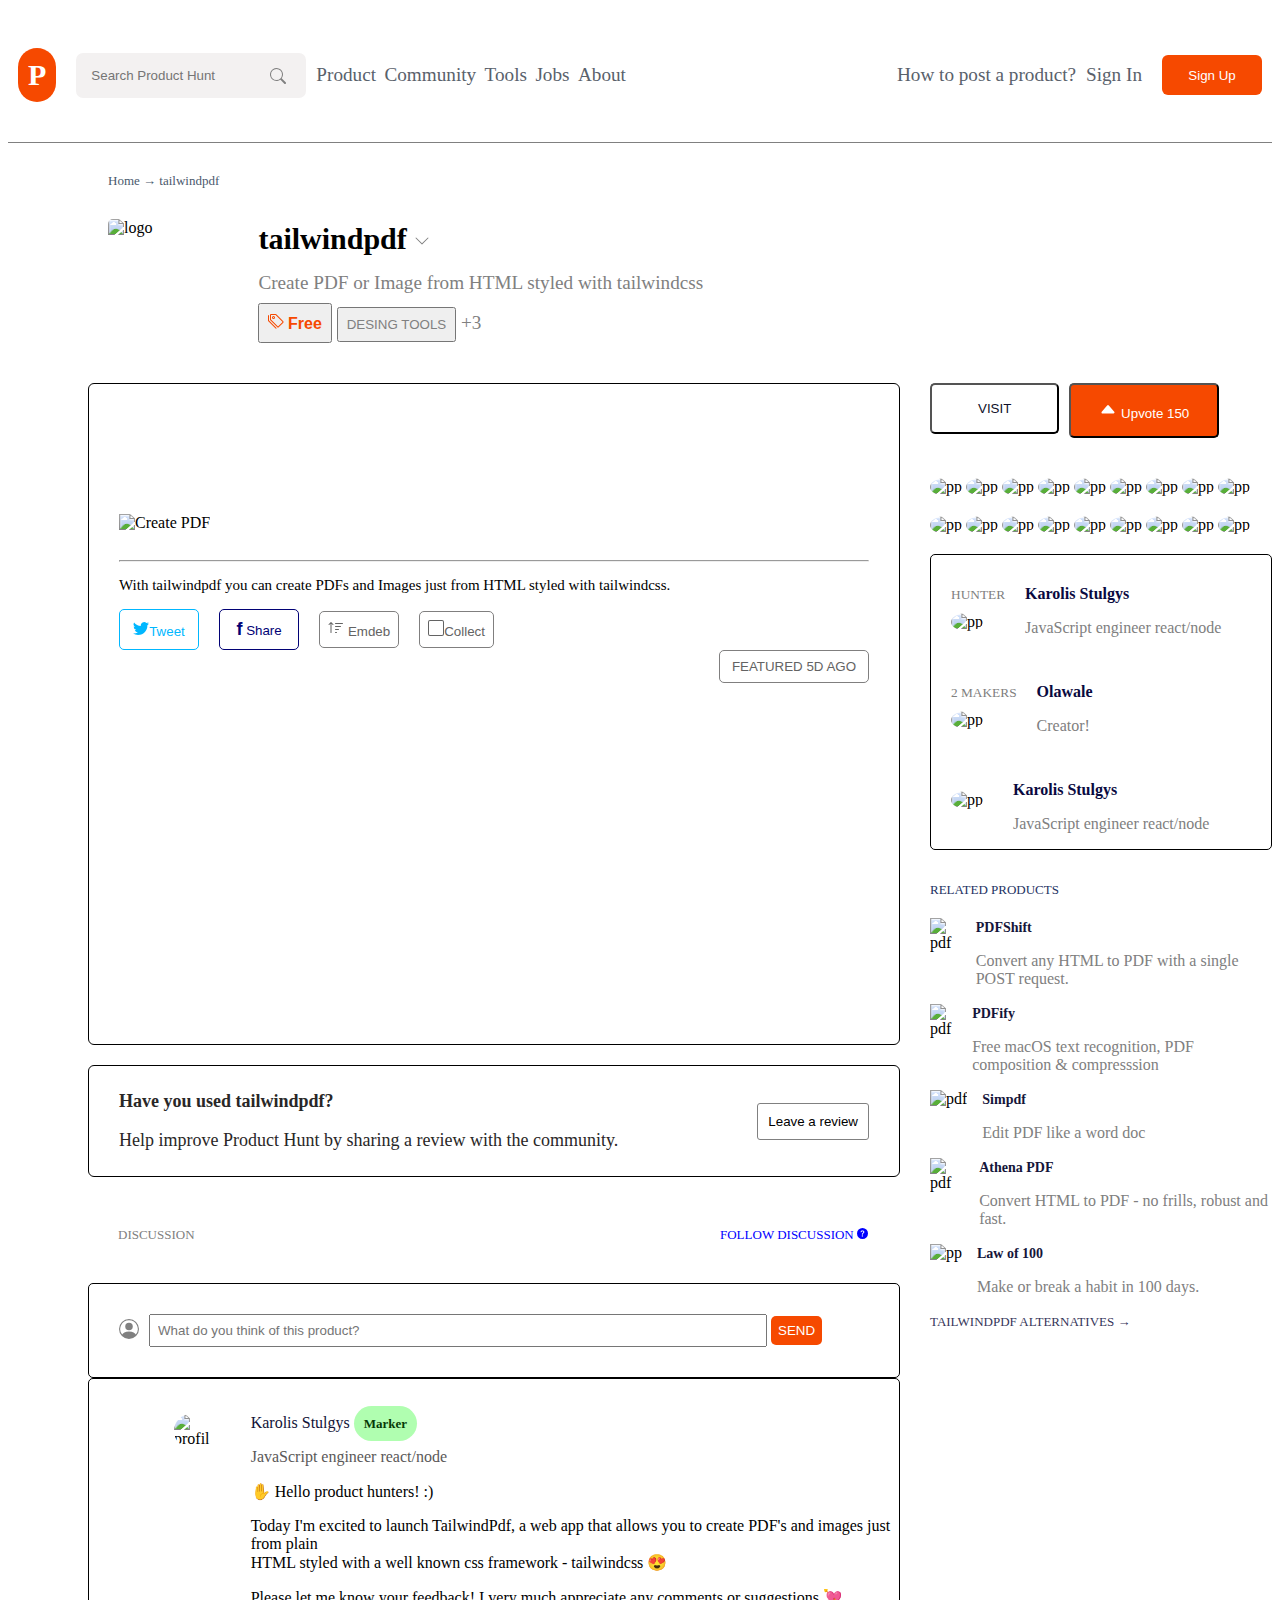
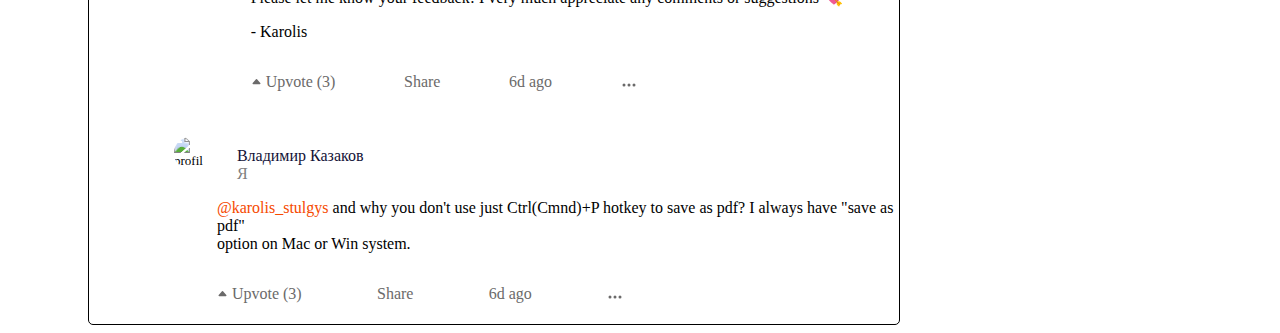
==== index.html @ 7cafa49d "taiwind-project end!" ====
<!DOCTYPE html>
<html lang="en">
<head>
    <meta charset="UTF-8">
    <meta http-equiv="X-UA-Compatible" content="IE=edge">
    <meta name="viewport" content="width=device-width, initial-scale=1.0">
    <title>tailwind.pdf</title>
    <link rel="stylesheet" href="style.css">
</head>
<body>
    <nav> 
<div class="head">
    <p> <b> P </b> </p>
</div>  
<div class="head-2"> 
    <svg xmlns="http://www.w3.org/2000/svg" width="16" height="16" fill="currentColor" class="bi bi-search" viewBox="0 0 16 16">
    <path d="M11.742 10.344a6.5 6.5 0 1 0-1.397 1.398h-.001c.03.04.062.078.098.115l3.85 3.85a1 1 0 0 0 1.415-1.414l-3.85-3.85a1.007 1.007 0 0 0-.115-.1zM12 6.5a5.5 5.5 0 1 1-11 0 5.5 5.5 0 0 1 11 0z"/>
    </svg>      
  <input type="text"  placeholder="Search Product Hunt">
</div>
<div class="follow-links">
    <a href="https://www.producthunt.com/posts/tailwindpdf">Product</a>
    <a href="https://www.producthunt.com/posts/tailwindpdf">Community</a>
    <a href="https://www.producthunt.com/posts/tailwindpdf">Tools</a>
    <a href="https://www.producthunt.com/posts/tailwindpdf">Jobs</a>
    <a href="https://www.producthunt.com/posts/tailwindpdf">About</a>
</div>
<div class="help-links">
    <a href="https://www.producthunt.com/posts/tailwindpdf">How to post a product?</a>
    <span>Sign In </span>
</div>  
<div class="head-button"> 
    <button>Sign Up</button>
</div>
    </nav>
<div class="small-text">
    <a href="https://www.producthunt.com/posts/tailwindpdf">Home
        → 
       tailwindpdf</a>
</div>
<div class=" header-main">
        <img src="https://ph-files.imgix.net/bdd98e55-6cdf-4f98-983f-02932506f903.png?auto=format&auto=compress&codec=mozjpeg&cs=strip&w=100&h=100&fit=crop&bg=0fff&dpr=2" alt="logo">
<div class="header-text">
        <b>tailwindpdf <svg xmlns="http://www.w3.org/2000/svg" width="16" height="16" fill="currentColor" class="bi bi-chevron-down" viewBox="0 0 16 16">
        <path fill-rule="evenodd" d="M1.646 4.646a.5.5 0 0 1 .708 0L8 10.293l5.646-5.647a.5.5 0 0 1 .708.708l-6 6a.5.5 0 0 1-.708 0l-6-6a.5.5 0 0 1 0-.708z"/>
        </svg></b> <br>
        <span>Create PDF or Image from HTML styled with tailwindcss</span> <br>
        <button><svg xmlns="http://www.w3.org/2000/svg" width="16" height="16" fill="currentColor" class="bi bi-tags" viewBox="0 0 16 16">
        <path d="M3 2v4.586l7 7L14.586 9l-7-7H3zM2 2a1 1 0 0 1 1-1h4.586a1 1 0 0 1 .707.293l7 7a1 1 0 0 1 0 1.414l-4.586 4.586a1 1 0 0 1-1.414 0l-7-7A1 1 0 0 1 2 6.586V2z"/>
        <path d="M5.5 5a.5.5 0 1 1 0-1 .5.5 0 0 1 0 1zm0 1a1.5 1.5 0 1 0 0-3 1.5 1.5 0 0 0 0 3zM1 7.086a1 1 0 0 0 .293.707L8.75 15.25l-.043.043a1 1 0 0 1-1.414 0l-7-7A1 1 0 0 1 0 7.586V3a1 1 0 0 1 1-1v5.086z"/>
        </svg> <b> Free </b></button> <button> DESING TOOLS</button> <span>+3</span>
</div>
</div>
<div class="all">
<div class="main">
<div class="main-1">
<div class="selection-1">
        <img src="https://ph-files.imgix.net/fbbaceaa-be43-48a5-97a3-91b408077b2d.png?auto=format&auto=compress&codec=mozjpeg&cs=strip&w=635&h=380&fit=max&bg=0fff&dpr=2" alt="Create PDF">
</div>
<hr>
<div class="section-2">
   <p>With tailwindpdf you can create PDFs and Images just from HTML styled with tailwindcss.</p>
<div class="buttons-2">
<div class="b-1">
    <button><svg xmlns="http://www.w3.org/2000/svg" width="16" height="16" fill="currentColor" class="bi bi-twitter" viewBox="0 0 16 16">
    <path d="M5.026 15c6.038 0 9.341-5.003 9.341-9.334 0-.14 0-.282-.006-.422A6.685 6.685 0 0 0 16 3.542a6.658 6.658 0 0 1-1.889.518 3.301 3.301 0 0 0 1.447-1.817 6.533 6.533 0 0 1-2.087.793A3.286 3.286 0 0 0 7.875 6.03a9.325 9.325 0 0 1-6.767-3.429 3.289 3.289 0 0 0 1.018 4.382A3.323 3.323 0 0 1 .64 6.575v.045a3.288 3.288 0 0 0 2.632 3.218 3.203 3.203 0 0 1-.865.115 3.23 3.23 0 0 1-.614-.057 3.283 3.283 0 0 0 3.067 2.277A6.588 6.588 0 0 1 .78 13.58a6.32 6.32 0 0 1-.78-.045A9.344 9.344 0 0 0 5.026 15z"/>
    </svg>Tweet</button>
</div>
<div class="b-2">
    <button><b>f</b> Share</button>
</div>
<div class="b-3">
    <button> <svg xmlns="http://www.w3.org/2000/svg" width="16" height="16" fill="currentColor" class="bi bi-sort-up" viewBox="0 0 16 16">
    <path d="M3.5 12.5a.5.5 0 0 1-1 0V3.707L1.354 4.854a.5.5 0 1 1-.708-.708l2-1.999.007-.007a.498.498 0 0 1 .7.006l2 2a.5.5 0 1 1-.707.708L3.5 3.707V12.5zm3.5-9a.5.5 0 0 1 .5-.5h7a.5.5 0 0 1 0 1h-7a.5.5 0 0 1-.5-.5zM7.5 6a.5.5 0 0 0 0 1h5a.5.5 0 0 0 0-1h-5zm0 3a.5.5 0 0 0 0 1h3a.5.5 0 0 0 0-1h-3zm0 3a.5.5 0 0 0 0 1h1a.5.5 0 0 0 0-1h-1z"/>
    </svg> Emdeb</button>
</div>
<div class="b-4">
    <button><svg xmlns="http://www.w3.org/2000/svg" width="16" height="16" fill="currentColor" class="bi bi-square" viewBox="0 0 16 16">
    <path d="M14 1a1 1 0 0 1 1 1v12a1 1 0 0 1-1 1H2a1 1 0 0 1-1-1V2a1 1 0 0 1 1-1h12zM2 0a2 2 0 0 0-2 2v12a2 2 0 0 0 2 2h12a2 2 0 0 0 2-2V2a2 2 0 0 0-2-2H2z"/>
    </svg>Collect</button>
</div>
 </div>   
 </div>
<div class="button-end">
<button>FEATURED 5D AGO </button>
</div>
</div>
<div class="main-2">
<div class="text-m2">
<p> <b> Have you used tailwindpdf? </b></p>
<p>Help improve Product Hunt by sharing a review with the community.</p>
</div>
<div class="button-m2">
    <button>Leave a review</button>
</div>
</div>
<div class="discussion">
<span>DISCUSSION</span>
<span style="color: blue;">FOLLOW DISCUSSION <svg xmlns="http://www.w3.org/2000/svg" width="11" height="11" fill="currentColor" class="bi bi-question-circle-fill" viewBox="0 0 16 16">
    <path d="M16 8A8 8 0 1 1 0 8a8 8 0 0 1 16 0zM5.496 6.033h.825c.138 0 .248-.113.266-.25.09-.656.54-1.134 1.342-1.134.686 0 1.314.343 1.314 1.168 0 .635-.374.927-.965 1.371-.673.489-1.206 1.06-1.168 1.987l.003.217a.25.25 0 0 0 .25.246h.811a.25.25 0 0 0 .25-.25v-.105c0-.718.273-.927 1.01-1.486.609-.463 1.244-.977 1.244-2.056 0-1.511-1.276-2.241-2.673-2.241-1.267 0-2.655.59-2.75 2.286a.237.237 0 0 0 .241.247zm2.325 6.443c.61 0 1.029-.394 1.029-.927 0-.552-.42-.94-1.029-.94-.584 0-1.009.388-1.009.94 0 .533.425.927 1.01.927z"/>
  </svg> </span> 
</div>
<div class="form">
    <svg xmlns="http://www.w3.org/2000/svg" width="20" height="20" fill="currentColor" class="bi bi-person-circle" viewBox="0 0 16 16">
        <path d="M11 6a3 3 0 1 1-6 0 3 3 0 0 1 6 0z"/>
        <path fill-rule="evenodd" d="M0 8a8 8 0 1 1 16 0A8 8 0 0 1 0 8zm8-7a7 7 0 0 0-5.468 11.37C3.242 11.226 4.805 10 8 10s4.757 1.225 5.468 2.37A7 7 0 0 0 8 1z"/>
      </svg>
    <form action="">
        <input type="text" placeholder="What do you think of this product?">
        <input type="submit" value="SEND">
    </form>
</div>
<div class="dialog">
<div class="dialog-1">
<div class="image-d">
<img src="https://ph-avatars.imgix.net/3654450/original?auto=format&auto=compress&codec=mozjpeg&cs=strip&w=30&h=30&fit=crop&dpr=2" alt="profil">
</div>
<div class="blok">
<a href="#">Karolis Stulgys</a> <span> <b> Marker</b> </span> 
<div class="green-p">
<p>JavaScript engineer react/node</p> 
</div>
<p> &#9995;  Hello product hunters! :) </p>
<p>Today I'm excited to launch TailwindPdf, a web app that allows you to create PDF's and images just from plain  <br> HTML styled with a well known css framework - tailwindcss  &#x1F60D;</p>
<p>Please let me know your feedback! I very much appreciate any comments or suggestions &#x1F498;</p>
<p>- Karolis

</p>
<div class="share">
<p><svg xmlns="http://www.w3.org/2000/svg" width="11" height="11" fill="currentColor" class="bi bi-caret-up-fill" viewBox="0 0 16 16">
    <path d="m7.247 4.86-4.796 5.481c-.566.647-.106 1.659.753 1.659h9.592a1 1 0 0 0 .753-1.659l-4.796-5.48a1 1 0 0 0-1.506 0z"/>
  </svg> Upvote (3)</p>
  <p>Share</p>
  <p>6d ago</p>
  <div class="bottom-svg">
  <svg xmlns="http://www.w3.org/2000/svg" width="16" height="16" fill="currentColor" class="bi bi-three-dots" viewBox="0 0 16 16">
    <path d="M3 9.5a1.5 1.5 0 1 1 0-3 1.5 1.5 0 0 1 0 3zm5 0a1.5 1.5 0 1 1 0-3 1.5 1.5 0 0 1 0 3zm5 0a1.5 1.5 0 1 1 0-3 1.5 1.5 0 0 1 0 3z"/>
  </svg>
  </div>
</div>
</div>
</div>
<div class="dialog-2">
<div class="Image-d2">
<img src="https://ph-avatars.imgix.net/3450145/original?auto=format&auto=compress&codec=mozjpeg&cs=strip&w=30&h=30&fit=crop&dpr=2" alt="profil">
</div>
<div class="vladimir">
    <div class="a-black">
    <a href="#">Владимир Казаков</a>
    <span>Я</span>
    </div>
    <p><a href="#">@karolis_stulgys </a>and why you don't use just Ctrl(Cmnd)+P hotkey to save as pdf? I always have "save as pdf" <br> option on Mac or Win system. </p>
<div class="share-2">
      <p><svg xmlns="http://www.w3.org/2000/svg" width="11" height="11" fill="currentColor" class="bi bi-caret-up-fill" viewBox="0 0 16 16">
      <path d="m7.247 4.86-4.796 5.481c-.566.647-.106 1.659.753 1.659h9.592a1 1 0 0 0 .753-1.659l-4.796-5.48a1 1 0 0 0-1.506 0z"/>
      </svg> Upvote (3)</p>
      <p>Share</p>
      <p>6d ago</p>
      <div class="bottom-svg">
      <svg xmlns="http://www.w3.org/2000/svg" width="16" height="16" fill="currentColor" class="bi bi-three-dots" viewBox="0 0 16 16">
      <path d="M3 9.5a1.5 1.5 0 1 1 0-3 1.5 1.5 0 0 1 0 3zm5 0a1.5 1.5 0 1 1 0-3 1.5 1.5 0 0 1 0 3zm5 0a1.5 1.5 0 1 1 0-3 1.5 1.5 0 0 1 0 3z"/>
      </svg>
      </div>
    </div>
    </div>
</div>
</div>
</div>
<div class="aside">
<div class="button-aside">
    <div class="button-a1">
   <button><a href="#">VISIT</a></button>
   </div>
   <div class="button-a2">
    <button><svg style="color: white;" xmlns="http://www.w3.org/2000/svg" width="18" height="18" fill="currentColor" class="bi bi-caret-up-fill" viewBox="0 0 16 16">
        <path d="m7.247 4.86-4.796 5.481c-.566.647-.106 1.659.753 1.659h9.592a1 1 0 0 0 .753-1.659l-4.796-5.48a1 1 0 0 0-1.506 0z"/>
       </svg> Upvote 150</button>
       </div>
</div>
<div class="aside-image1">
<img src="https://ph-avatars.imgix.net/1159063/9912d722-1ae8-460a-ae63-201c85e8f1e5?auto=format&auto=compress&codec=mozjpeg&cs=strip&w=30&h=30&fit=crop&dpr=2" alt="pp">
<img src="https://ph-avatars.imgix.net/2884789/fb47981a-ba2f-4bc9-9e07-a5b73481e9d3?auto=format&auto=compress&codec=mozjpeg&cs=strip&w=30&h=30&fit=crop&dpr=2" alt="pp">
<img src="https://ph-avatars.imgix.net/3654450/original?auto=format&auto=compress&codec=mozjpeg&cs=strip&w=30&h=30&fit=crop&dpr=2" alt="pp">
<img src="https://ph-avatars.imgix.net/3787851/50c4e84e-4d56-486e-ab7f-672327576ddf?auto=format&auto=compress&codec=mozjpeg&cs=strip&w=30&h=30&fit=crop&dpr=2" alt="pp">
<img src="https://ph-avatars.imgix.net/813253/72d5e7a1-6564-44f4-8450-988e96e06024?auto=format&auto=compress&codec=mozjpeg&cs=strip&w=30&h=30&fit=crop&dpr=2" alt="pp">
<img src="https://ph-avatars.imgix.net/12139/original?auto=format&auto=compress&codec=mozjpeg&cs=strip&w=30&h=30&fit=crop&dpr=2" alt="pp">
<img src="https://ph-avatars.imgix.net/1012956/original?auto=format&auto=compress&codec=mozjpeg&cs=strip&w=30&h=30&fit=crop&dpr=2" alt="pp">
<img src="https://ph-avatars.imgix.net/4089218/1e1d0c8e-48a5-4b72-a813-0e46cb10d51a?auto=format&auto=compress&codec=mozjpeg&cs=strip&w=30&h=30&fit=crop&dpr=2" alt="pp">
<img src="https://ph-avatars.imgix.net/2635/original?auto=format&auto=compress&codec=mozjpeg&cs=strip&w=30&h=30&fit=crop&dpr=2" alt="pp">
</div>
<div class="aside-image2">
    <img src="https://ph-avatars.imgix.net/968195/original?auto=format&auto=compress&codec=mozjpeg&cs=strip&w=30&h=30&fit=crop&dpr=2" alt="pp">
    <img src="https://ph-avatars.imgix.net/2938072/61c9cfca-b125-4663-8bb3-44af29a37948?auto=format&auto=compress&codec=mozjpeg&cs=strip&w=30&h=30&fit=crop&dpr=2" alt="pp">
    <img src="https://ph-avatars.imgix.net/457118/original?auto=format&auto=compress&codec=mozjpeg&cs=strip&w=30&h=30&fit=crop&dpr=2" alt="pp">
    <img src="https://ph-avatars.imgix.net/3502075/f1619c57-e4ea-46c3-acd3-76c53f5d6c1e?auto=format&auto=compress&codec=mozjpeg&cs=strip&w=30&h=30&fit=crop&dpr=2" alt="pp">
    <img src="https://ph-avatars.imgix.net/144394/original?auto=format&auto=compress&codec=mozjpeg&cs=strip&w=30&h=30&fit=crop&dpr=2" alt="pp">
    <img src="https://ph-avatars.imgix.net/2113395/original?auto=format&auto=compress&codec=mozjpeg&cs=strip&w=30&h=30&fit=crop&dpr=2" alt="pp">
    <img src="https://ph-avatars.imgix.net/3573528/original?auto=format&auto=compress&codec=mozjpeg&cs=strip&w=30&h=30&fit=crop&dpr=2" alt="pp">
    <img src="https://ph-avatars.imgix.net/3334435/8c9f2a0b-ae94-412b-9e8a-1d7dc95a2dd3?auto=format&auto=compress&codec=mozjpeg&cs=strip&w=30&h=30&fit=crop&dpr=2" alt="pp">
    <img src="https://ph-avatars.imgix.net/3015239/original?auto=format&auto=compress&codec=mozjpeg&cs=strip&w=30&h=30&fit=crop&dpr=2" alt="pp">
    </div>
    <div class="hunter">
        <div class="hunter-main">
    <div class="h-main1">
     <span>HUNTER</span>   <br>
    <img src="https://ph-avatars.imgix.net/3654450/original?auto=format&auto=compress&codec=mozjpeg&cs=strip&w=30&h=30&fit=crop&dpr=2" alt="pp">
    </div>
<div class="hunter-1">
 <a href="#">Karolis Stulgys</a>
<p>JavaScript engineer react/node</p>
</div>
</div>
<div class="hunter-main2">
<div class="h-main2">
  <span>2 MAKERS</span>  <br>
<img src="https://ph-avatars.imgix.net/4223953/original?auto=format&auto=compress&codec=mozjpeg&cs=strip&w=30&h=30&fit=crop&dpr=2" alt="pp">
</div>
<div class="hunter-2">
<a href="#">Olawale</a>
<p>Creator!</p>
</div>
</div>
<div class="hunter-main3">
<div class="h-main3">
    <img src="https://ph-avatars.imgix.net/3654450/original?auto=format&auto=compress&codec=mozjpeg&cs=strip&w=30&h=30&fit=crop&dpr=2" alt="pp">
 </div>   
 <div class="hunter-3">   
    <a href="#">Karolis Stulgys</a>
    <p>JavaScript engineer react/node</p>
</div>
</div>
</div>
<div class="section">
    <span>RELATED PRODUCTS</span>
<div class="all-section1">
    <div class="section-image1">
        <img src="https://ph-files.imgix.net/3d93b136-72e2-48b6-a94b-139efe3a367d.png?auto=format&auto=compress&codec=mozjpeg&cs=strip&w=60&h=60&fit=crop&bg=0fff&dpr=2" alt="pdf">
    </div>
    <div class="section-text1">
        <a href="#">PDFShift</a>
        <p>Convert any HTML to PDF with a single POST request.</p>
    </div>
    </div>
    <div class="all-section2">
        <div class="section-image2">
            <img src="https://ph-files.imgix.net/8ac3fc75-09e1-490b-930c-5b1096d6f7aa.png?auto=format&auto=compress&codec=mozjpeg&cs=strip&w=60&h=60&fit=crop&bg=0fff&dpr=2" alt="pdf">
        </div>
        <div class="section-text2">
            <a href="#">PDFify</a>
            <p>Free macOS text recognition, PDF composition & compresssion</p>
        </div>
        </div><div class="all-section3">
            <div class="section-image3">
                <img src="https://ph-files.imgix.net/67acd32b-92ef-4477-a9b7-7d024283edae.jpeg?auto=format&auto=compress&codec=mozjpeg&cs=strip&w=60&h=60&fit=crop&bg=0fff&dpr=2" alt="pdf">
            </div>
            <div class="section-text3">
                <a href="#">Simpdf</a>
                <p>Edit PDF like a word doc</p>
            </div>
            </div>
            <div class="all-section4">
                <div class="section-image4">
                    <img src="https://ph-files.imgix.net/ee40ef5c-41e1-4887-8681-c5dd7b4f608a.png?auto=format&auto=compress&codec=mozjpeg&cs=strip&w=60&h=60&fit=crop&bg=0fff&dpr=2" alt="pdf">
                </div>
                <div class="section-text4">
                    <a href="#">Athena PDF</a>
                    <p>Convert HTML to PDF - no frills, robust and fast.</p>
                </div>
                </div>
                <div class="all-section5">
            <div class="section-image5">
                <img src="https://ph-files.imgix.net/8c749cbf-2e71-4795-b4a4-8b132f3b1ab5.png?auto=format&auto=compress&codec=mozjpeg&cs=strip&w=60&h=60&fit=crop&bg=0fff&dpr=2" alt="pp">
            </div>
            <div class="section-text5">
                <a href="#">Law of 100</a>
                <p>Make or break a habit in 100 days.</p>
            </div>
                </div>
</div>
<div class="end-link">
<a href="#"> TAILWINDPDF ALTERNATIVES →
</a>
</div>
</div>
</div>
</div>
</body>
</html>
---- style.css ----
.head{
    margin-right: 20px;
}
.head p{
    font-size: 30px;
    align-content: space-between;
    background-color: #f64900;
    color: white;
    padding: 10px;
    border-radius: 500px;
}
.follow-links{
    display: flex;
    width: 30%;
    justify-content: space-between;
    font-size: larger;
    margin-left: 10px;
}
.head-2{
    position: relative;
}
.head-2 svg{
    position: absolute;
    right: 20px;
    top: 15px;
    color: gray;
}
.head-2 input {
    border:gainsboro;
    background-color: rgb(243, 241, 241);
    width: 200px;
    height: 15px;
    border-radius: 7px ;
    padding: 15px;
}
.head-2 :hover{
   border: 1px solid #f64900;
   width: 900px;
}
.follow-links a{
   text-decoration: none;
   color:rgb(89, 97, 107) ;
}
.follow-links a:hover{
   color: #f64900;
}
.help-links{
    display: flex;
    justify-content: end;
    justify-items: center;
    width: 50%;
    font-size: larger;
    color:rgb(89, 97, 107) ;
}
.help-links :hover{
    color: #f64900;
}
.help-links a {
    text-decoration: none;
    color:rgb(89, 97, 107) ;
    margin-left: 30px;
}
.head-button button{
    background-color: #f64900;
    color: white;
    border-radius: 6px;
    border: none;
    height: 40px;
    width: 100px;
    padding: 10px;
    margin-left: 20px;
}
.help-links span{
    margin-left: 10px;
}
nav{
   display: flex;
   align-items:center ;
   padding: 10px;
   border-bottom: 1px solid gray;
}
.small-text a {
    text-decoration: none;
    color: rgb(74, 89, 109);
}
.small-text{
    margin-left: 100px;
    margin-top: 30px;
    font-size: small;
}
.header-main{
    display: flex;
    margin-top: 30px;
    width: 55%;
    justify-content: space-between;
}
.header-main img{
    width: 120px;
    height: 120px;
    border-radius: 5px;
    margin-left: 100px;
}
.header-text{
    font-size: larger;
    line-height: 40px;
}
.header-text b{
    font-size: 30px;
}
.header-text b > svg{
    color: gray;
}
.header-text span{
    color: gray;
}
.header-text button > svg{
    color: #f64900;
}
.header-text button > b{
    color: #f64900;
    font-size: medium;
}
.header-text button:hover{
color: #f64900;
}
.header-text button{
    color: gray;
    padding: 8px;
}
.main-1{
    border: 1px solid;
    width: 750px;
    padding: 30px;
    border-radius: 6px;
    margin-top: 40px;
    margin-left: 80px;
    height: 600px;
}
.selection-1 img{
    width: 600px;
    margin-top: 100px;
    margin-bottom: 20px;
}
.section-2 p{
    font-size: 15px;
}
.button-end{
    display: flex;
    justify-content: end;
}
.buttons-2{
    display: flex;
    width: 50%;
    justify-content: space-between;
    align-items: center;
}
.b-1 button{
    border: 1px solid rgb(0, 183, 255);
    background-color: inherit;
    color: rgb(0, 183, 255);
    padding: 10px;
    border-radius: 5px;
    width: 80px;
}
.b-2 button{
    border: 1px solid rgb(1, 1, 117);
    background-color: inherit;
    padding: 9px;
    border-radius: 5px;
    width: 80px;
    color: rgb(1, 1, 117);
}
.b-2 b{
    font-size: large;
}
.b-3  button{
    background-color: inherit; 
    padding: 8px;
    color: rgb(99, 99, 99);
    border-radius: 5px;
    border:  1px solid rgb(128, 127, 127); 
}
.b-4 button{
    background-color: inherit; 
    padding: 8px;
    color: rgb(99, 99, 99);
    border-radius: 5px;
    border:  1px solid rgb(128, 127, 127); 
}
.button-end button{
    background-color: inherit; 
    padding: 8px;
    width: 150px;
    color: rgb(99, 99, 99);
    border-radius: 5px;
    border:  1px solid rgb(128, 127, 127);
}
.b-1 button:hover{
    background-color:rgb(0, 183, 255) ;
    color: white;
}
.b-2 button:hover{
    background-color:rgb(1, 1, 117) ;
    color: white;
}
.b-3 button:hover{
    background-color:rgb(171, 171, 171);
}
.b-4 button:hover{
    background-color: rgb(171, 171, 171);
}
.main-2{
    width: 750px;
    border: 1px solid;
    margin-top: 20px;
    border-radius: 6px;
    margin-left: 80px;
    padding: 30px;
    height: 50px;
    display: flex;
    align-items: center;
    justify-content: space-between;
}
.text-m2{
    font-size: large;
    color: rgb(41, 39, 39);
}
.button-m2 button{
    border-radius: 3px;
    padding: 10px;
    border: 1px solid gray;
    background-color: inherit;
}
.button-m2 button:hover{
    border: 1px solid #f64900;
}
.discussion {
    width: 750px;
    margin-top: 20px;
    margin-left: 80px;
    padding: 30px;
    display: flex;
    align-items: center;
    justify-content: space-between;
    font-size: small;
    color: gray;
}
.form{
    width: 750px;
    margin-top: 10px;
    margin-left: 80px;
    padding: 30px;
    border: 1px solid; 
    display: flex;
    border-radius: 5px;
}
.form input[type="text"]{
    width: 600px;
    padding: 7px;
}
.form input[type="submit"]{
    background-color: #f64900;
    color: white;
    padding: 7px;
    border: none;
    border-radius: 5px;
}
.form svg{
    margin-right: 10px;
    margin-top: 5px;
    color: gray;
}
.dialog-1{
    margin-left: 80px;
    margin-top: 30px;
    display: flex;
}
.blok{
    margin-left: 30px;
}
.image-d img{
    border-radius: 100px;
}
.blok a{
    text-decoration: none;
    color: rgb(18, 18, 55);
}
.blok span{
    background-color: rgb(176, 254, 176);
    color: rgb(6, 59, 6);
    padding: 10px;
    border-radius: 20px;
    font-size: small;
}
.green-p{
    color: rgb(90, 88, 88);
}
.share{
    display:flex;
    width: 60%;
    justify-content: space-between;
    color: rgb(107, 106, 106);
}
.bottom-svg{
    margin-top: 20px;
}
.share-2{
    display:flex;
    width: 60%;
    justify-content: space-between;
    color: rgb(107, 106, 106);
}
.vladimir a{
color: #f64900;
text-decoration: none;
}
.Image-d2 img{
    border-radius: 200px;
    font-size: small;
}
.dialog{
    border: 1px solid;
    width: 800px;
    border-radius: 5px;
    margin-left: 80px;
    padding: 5px;
}
.dialog-2{
    margin-left: 80px;
    margin-top: 30px;
    display: flex;
}
.a-black a {
    color:rgb(18, 18, 55) ;
    display: block;
    margin-top: 10px;
}
.a-black{
    margin-left: 20px;
}
.a-black span{
    color: gray;
}
.all{
    display: flex;
}
.button-aside{
    display: flex;
}
.button-a1 a{
text-decoration: none;
color: rgb(16, 16, 42);
padding: 30px;
}
.button-a1 button{
    padding: 16px;
    border-radius: 5px;
    background-color: inherit;
    margin-top: 40px;
}
.button-a2 button{
    margin-left: 10px;
    padding: 15px;
    width: 150px;
    margin-top: 40px;
    background-color: #f64900;
    color: white;
    border-radius: 5px;
    
}
.aside{
    margin-left: 30px;
    width: 30%;
}
.aside-image1 img{
   width: 30px;
   height: 30px;
   border-radius: 50%;
   margin-top: 40px;
}
.aside-image2 img{
    width: 30px;
    height: 30px;
    border-radius: 50%;
    margin-top: 20px;
 }
 .hunter img{
width: 30px;
height: 30px;
border-radius: 50%;
margin-top: 10px;
 }
.hunter-main{
    display: flex;
    margin-left: 20px;
    margin-top: 30px;
}
.hunter-main2{
    display: flex;
    margin-left: 20px;
    margin-top: 30px;
}
.hunter-main3{
    display: flex;
    margin-left: 20px;
    margin-top: 30px;
}
.hunter{
    border: 1px solid ;
    margin-top: 20px;
    border-radius: 5px;
}
.hunter span{
    font-size: smaller;
    color: gray;
    margin-right: 20px;
    width: 10%;
}
.hunter a{
    text-decoration: none;
    color: rgb(9, 9, 64);
    font-weight: bold;
}
.hunter-3{
    margin-left: 30px;
}
.hunter p{
    color: gray;
}
.all-section1{
    display: flex;
    margin-top: 20px;
}
.all-section2{
    display: flex;
}
.all-section3{
    display: flex;
}
.all-section4{
    display: flex;
}
.all-section5{
    display: flex;
}

.section img{
    width: 50px;
    height: 50px;
}
.section span{
    color: rgb(35, 50, 99);
    font-size: small;
}
.section{
    margin-top: 30px;
}
.section a{
    text-decoration: none;
    color: rgb(21, 21, 58);
    font-weight: bold;
    font-size: 14px;
}
.section p{
    color: gray;
    font-size: 16px;
}
.section-text1{
    margin-left: 15px;
}
.section-text2{
    margin-left: 15px;
}
.section-text3{
    margin-left: 15px;
}
.section-text4{
    margin-left: 15px;
}
.section-text5{
    margin-left: 15px;
}
.end-link a{
    text-decoration: none;
    font-size: small;
    color: rgb(54, 54, 90);
}
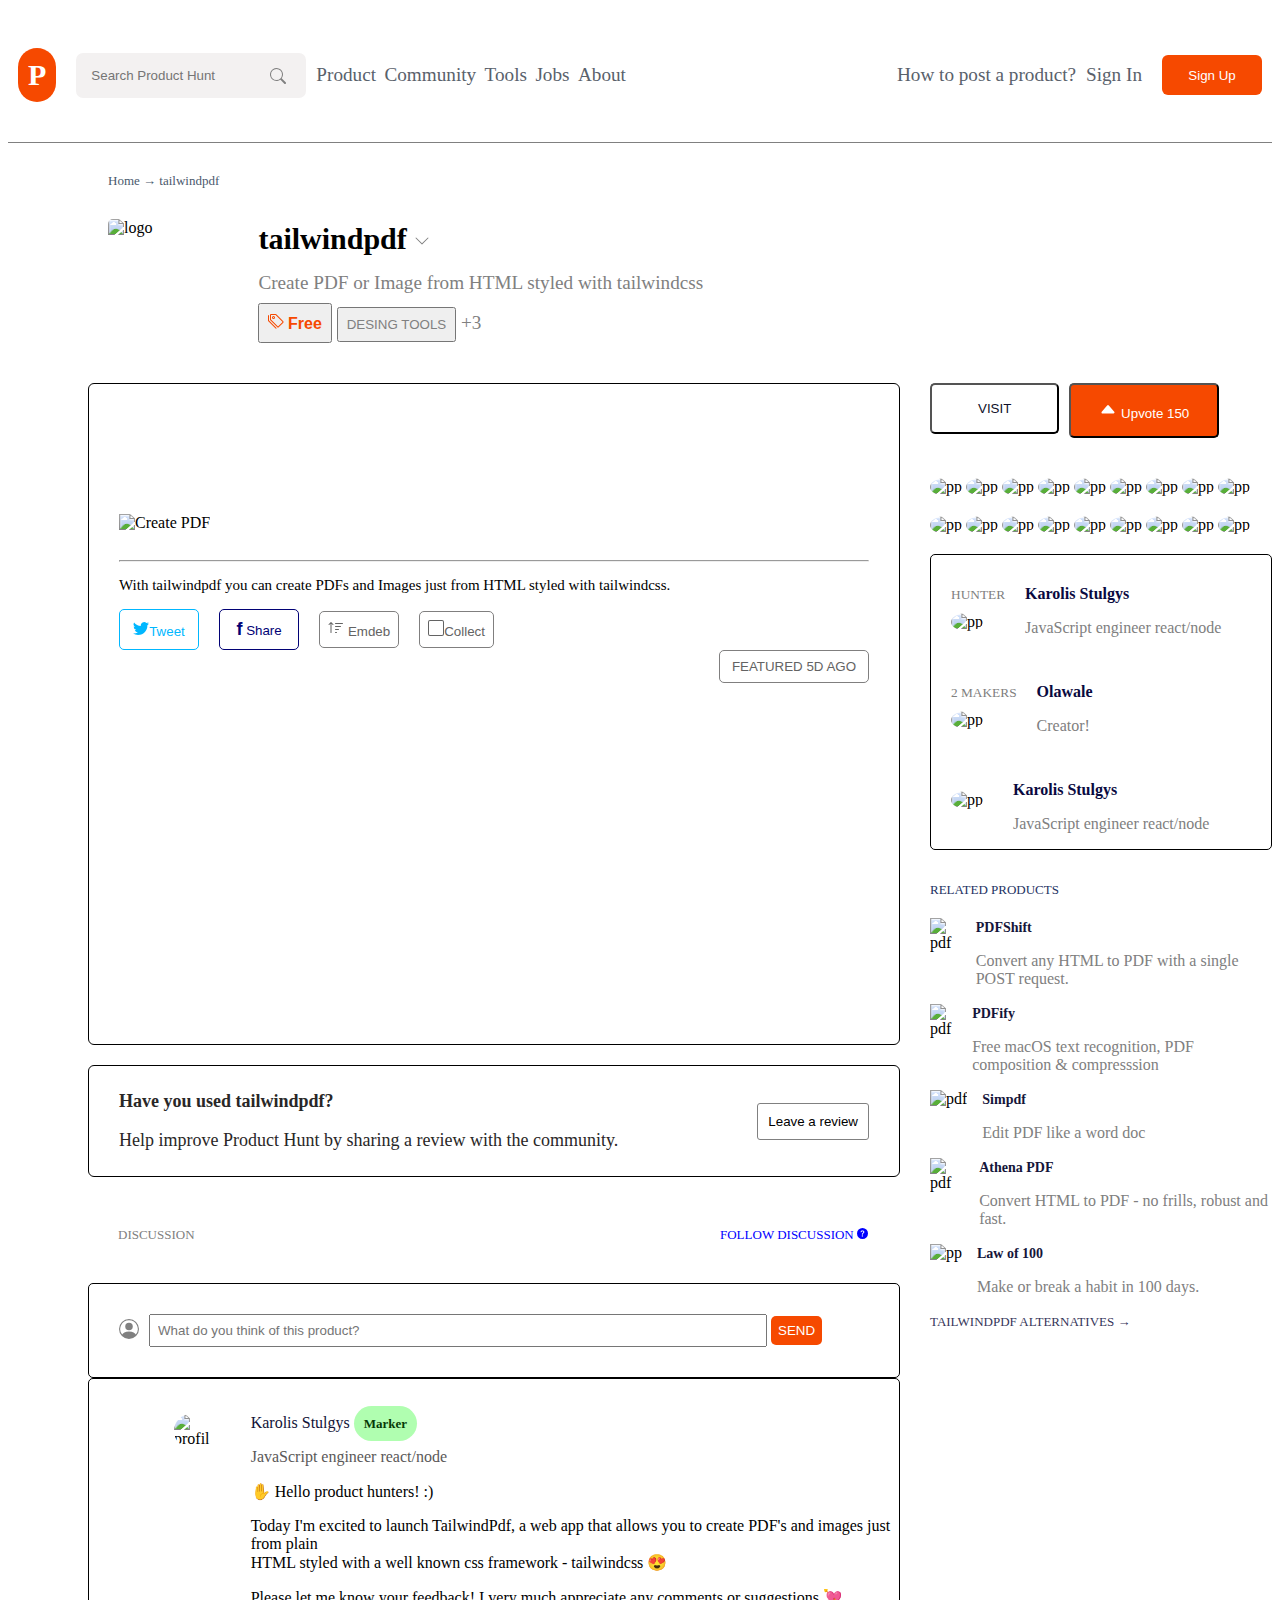
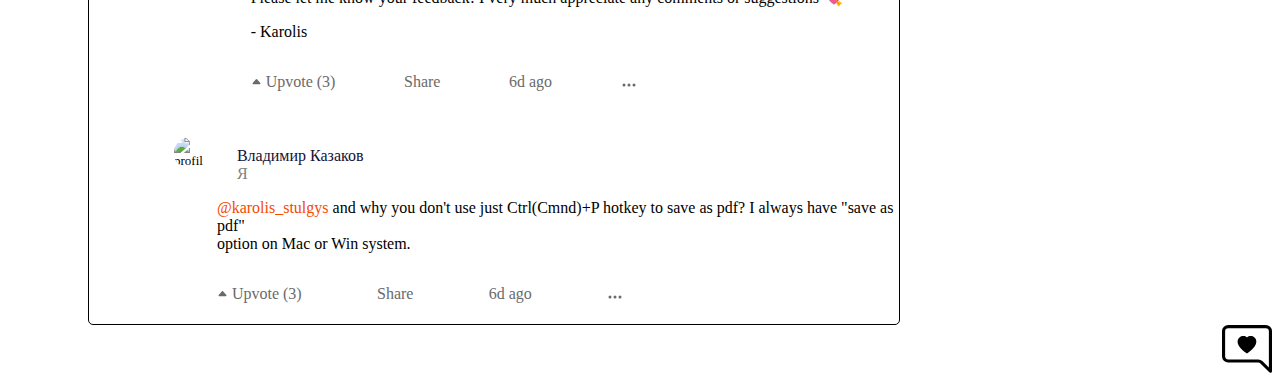
==== commit 5ada0a9f: "tailwind-project end!" ====
--- a/index.html
+++ b/index.html
@@ -283,6 +283,14 @@
 </div>
 </div>
 </div>
-</div>
+<div class="focus">
+    <div class="focus-element">
+    <svg xmlns="http://www.w3.org/2000/svg" width="50" height="50" fill="currentColor" class="bi bi-chat-right-heart" viewBox="0 0 16 16">
+        <path d="M2 1a1 1 0 0 0-1 1v8a1 1 0 0 0 1 1h9.586a2 2 0 0 1 1.414.586l2 2V2a1 1 0 0 0-1-1H2Zm12-1a2 2 0 0 1 2 2v12.793a.5.5 0 0 1-.854.353l-2.853-2.853a1 1 0 0 0-.707-.293H2a2 2 0 0 1-2-2V2a2 2 0 0 1 2-2h12Z"/>
+        <path d="M8 3.993c1.664-1.711 5.825 1.283 0 5.132-5.825-3.85-1.664-6.843 0-5.132Z"/>
+      </svg>
+      </div>
+</div>
+
 </body>
 </html>--- a/style.css
+++ b/style.css
@@ -485,4 +485,8 @@
     text-decoration: none;
     font-size: small;
     color: rgb(54, 54, 90);
+}
+.focus-element{
+    display: flex;
+    justify-content: end;
 }